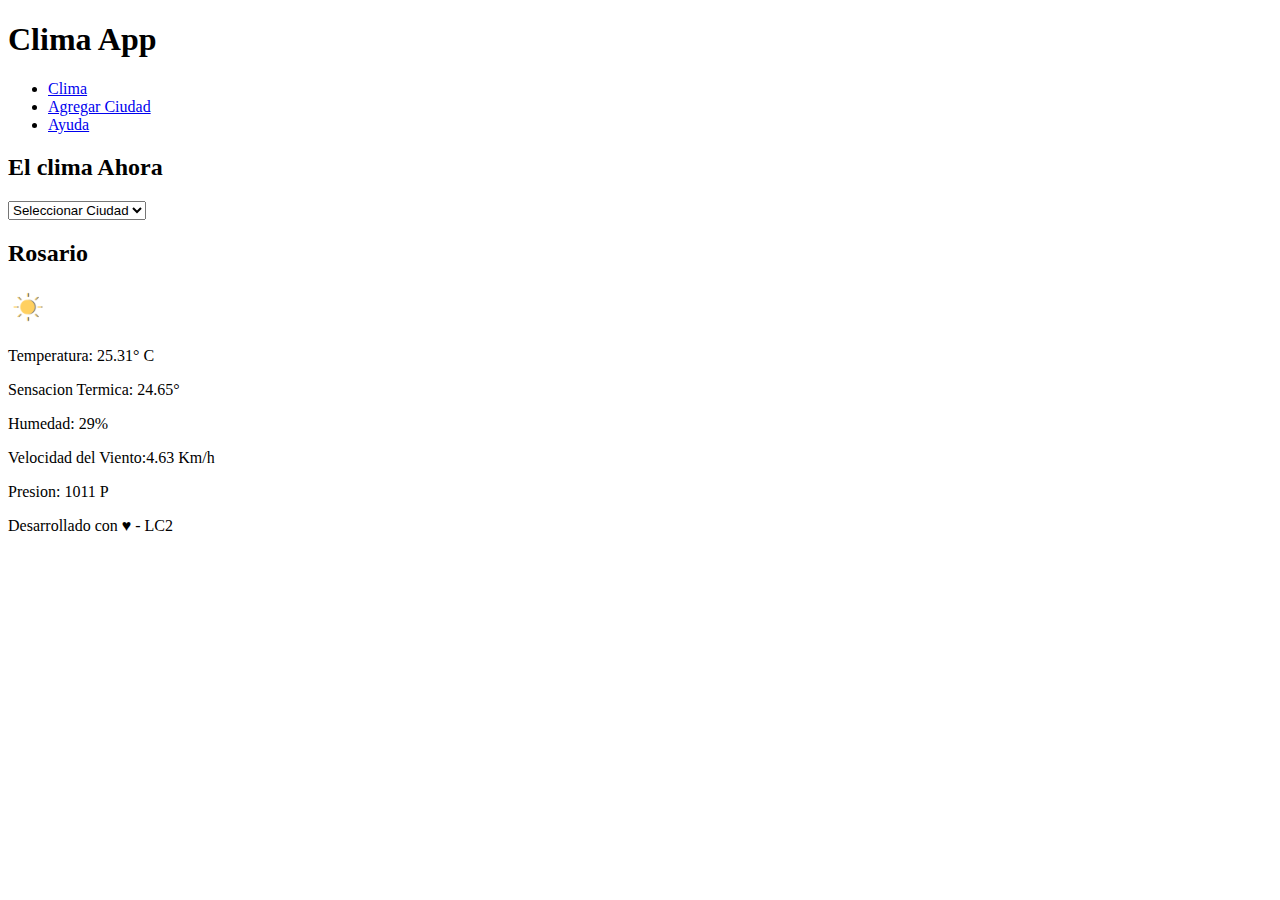
==== index.html @ aecb7f99 "Tp Integrados Primera Etapa" ====
<!DOCTYPE html>
<html lang="es">
<head>
<meta charset="UTF-8">
<meta name="viewport" content="width=device-width, initial-scale=1.0">
<title>TUP LC2 - TP Integrador</title>
<!-- Estilos CSS -->
<link rel="stylesheet" href="C:\Users\Usuario\OneDrive\Escritorio\laboratorio2\Tup-lc-clima-app\css\pages\common.css">
</head>
<body>
<header>
<h1>
<span>Clima App</span>
</h1>
<nav>
<ul>
<li class="current-page"><a href="#">Clima</a></li>
<li><a href="/add-city.html">Agregar Ciudad</a></li>
<li><a href="/help.html">Ayuda</a></li>
</ul>
</nav>
</header>
<!-- Contenido principal de la página -->
<main>
<h2>El clima Ahora</h2>
<section id="form-city-list">
    <select name="Seleccionar Ciudad" id="">
        <form action="Seleccionar Ciudad">
            <option value="disable-selected">Seleccionar Ciudad</option>
            <option value="ROSARIO">ROSARIO</option>
            <option value="RAFAELA">RAFAELA</option>
            <submint>Consultar</submint>
        </form>
    </select>
   
<!-- Sección donde se debe colocar el formulario, con el select y el
botón de consultar -->
</section>
<section id="section-weather-result">
    <div>
        <div class="div.card">
            <h2>Rosario</h2>
            <img src="img\sun_weather_icon_152003.png" id="img-sun"alt="" width="40" height="40"/>
            
            <p>Temperatura: 25.31° C </p>
            <P>Sensacion Termica: 24.65°</P>
            <p>Humedad: 29%</p>
            <p>Velocidad del Viento:4.63 Km/h</p>
            <p>Presion: 1011 P</p>
        </div>
    </div>

<!-- Sección donde se debe mostrar el clima de la ciudad -->
</section>
</main>
<footer>
<p>
Desarrollado con ♥ - LC2
</p>
</footer>
</body>
</html>
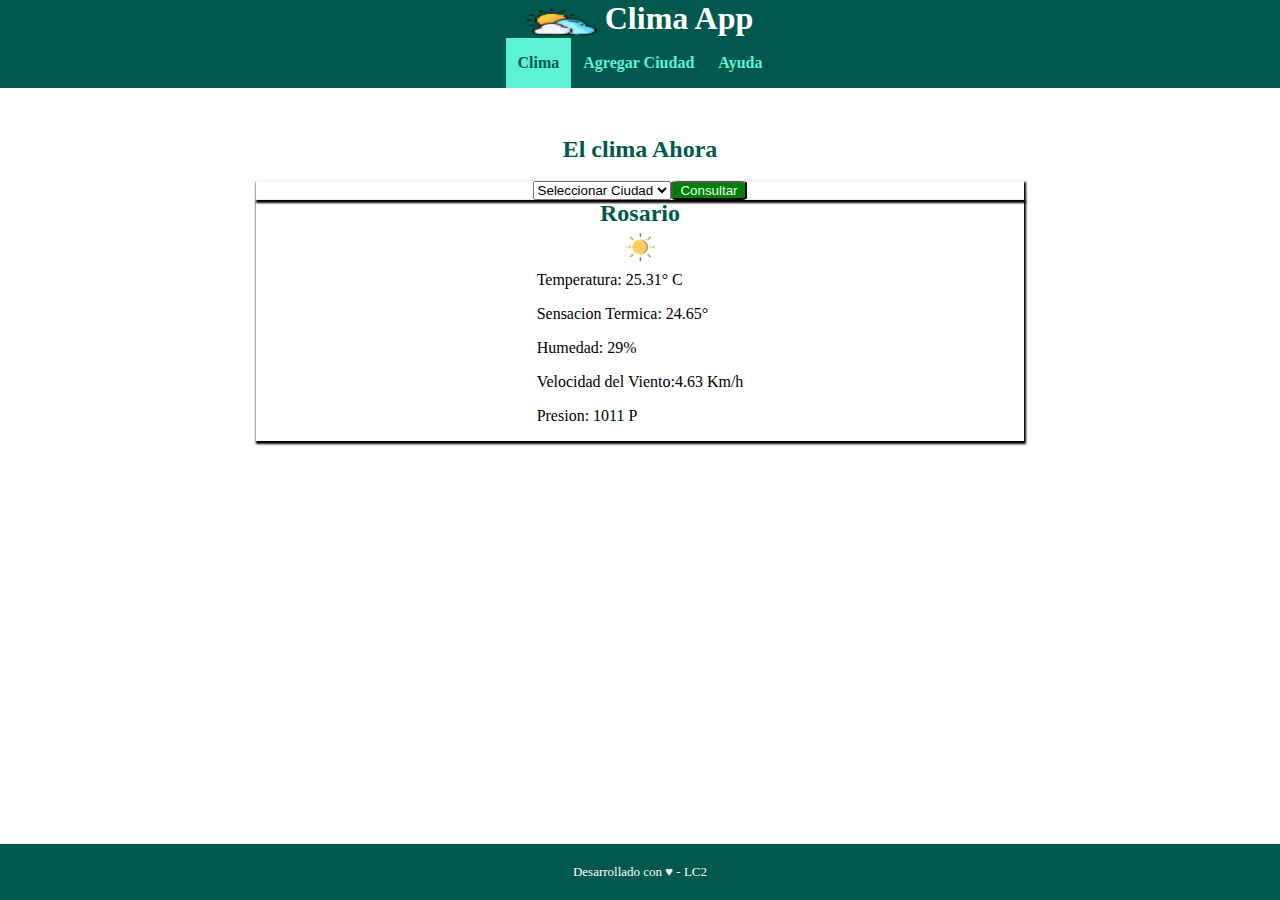
==== commit 1ec46c92: "TP parte 2" ====
--- a/index.html
+++ b/index.html
@@ -5,11 +5,12 @@
 <meta name="viewport" content="width=device-width, initial-scale=1.0">
 <title>TUP LC2 - TP Integrador</title>
 <!-- Estilos CSS -->
-<link rel="stylesheet" href="C:\Users\Usuario\OneDrive\Escritorio\laboratorio2\Tup-lc-clima-app\css\pages\common.css">
+<link rel="stylesheet" href="css\pages\index.css">
 </head>
 <body>
 <header>
 <h1>
+<img src="img\nube.png" width="32" height="32">      
 <span>Clima App</span>
 </h1>
 <nav>
@@ -23,16 +24,20 @@
 <!-- Contenido principal de la página -->
 <main>
 <h2>El clima Ahora</h2>
+<br>
 <section id="form-city-list">
     <select name="Seleccionar Ciudad" id="">
         <form action="Seleccionar Ciudad">
             <option value="disable-selected">Seleccionar Ciudad</option>
+            <submit>Consultar</submit>
+            <br>
+            <br>
             <option value="ROSARIO">ROSARIO</option>
             <option value="RAFAELA">RAFAELA</option>
-            <submint>Consultar</submint>
         </form>
     </select>
-   
+    <br>
+   <button style="background-color: green ; height: 10%; width: 10% ; border: 15%; border-radius: 10%;">Consultar</button>
 <!-- Sección donde se debe colocar el formulario, con el select y el
 botón de consultar -->
 </section>
@@ -41,12 +46,14 @@
         <div class="div.card">
             <h2>Rosario</h2>
             <img src="img\sun_weather_icon_152003.png" id="img-sun"alt="" width="40" height="40"/>
-            
-            <p>Temperatura: 25.31° C </p>
+           
+           
+            <p >Temperatura: 25.31° C </p>
             <P>Sensacion Termica: 24.65°</P>
             <p>Humedad: 29%</p>
             <p>Velocidad del Viento:4.63 Km/h</p>
             <p>Presion: 1011 P</p>
+      
         </div>
     </div>
 
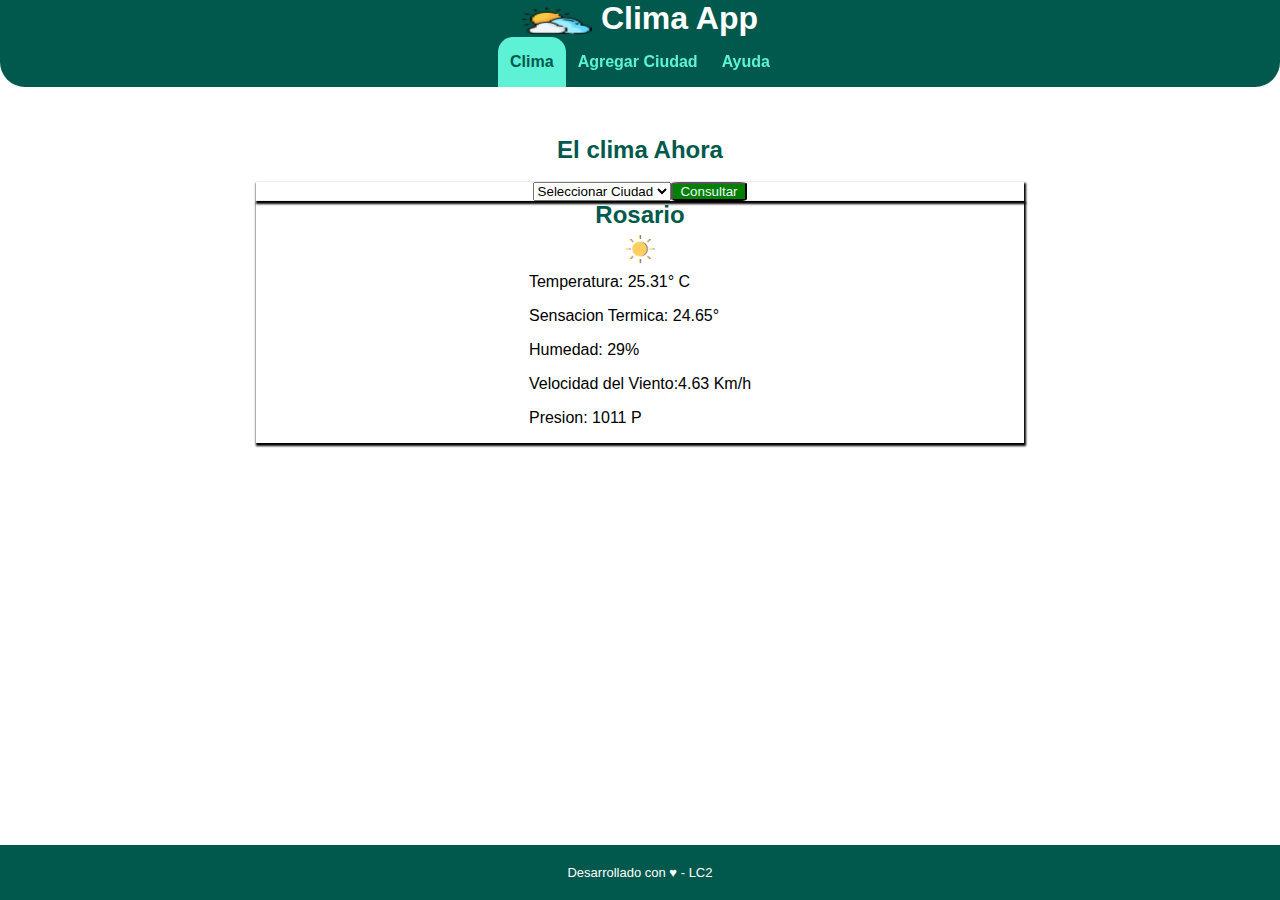
==== commit db897e10: "parte 3" ====
--- a/index.html
+++ b/index.html
@@ -1,69 +1,74 @@
 <!DOCTYPE html>
 <html lang="es">
+
 <head>
-<meta charset="UTF-8">
-<meta name="viewport" content="width=device-width, initial-scale=1.0">
-<title>TUP LC2 - TP Integrador</title>
-<!-- Estilos CSS -->
-<link rel="stylesheet" href="css\pages\index.css">
+    <meta charset="UTF-8">
+    <meta name="viewport" content="width=device-width, initial-scale=1.0">
+    <title>TUP LC2 - TP Integrador</title>
+    <!-- Estilos CSS -->
+    <link rel="stylesheet" href="css\pages\index.css">
 </head>
+
 <body>
-<header>
-<h1>
-<img src="img\nube.png" width="32" height="32">      
-<span>Clima App</span>
-</h1>
-<nav>
-<ul>
-<li class="current-page"><a href="#">Clima</a></li>
-<li><a href="/add-city.html">Agregar Ciudad</a></li>
-<li><a href="/help.html">Ayuda</a></li>
-</ul>
-</nav>
-</header>
-<!-- Contenido principal de la página -->
-<main>
-<h2>El clima Ahora</h2>
-<br>
-<section id="form-city-list">
-    <select name="Seleccionar Ciudad" id="">
-        <form action="Seleccionar Ciudad">
-            <option value="disable-selected">Seleccionar Ciudad</option>
-            <submit>Consultar</submit>
+    <header>
+        <h1>
+            <img src="img\nube.png" width="32" height="32">
+            <span>Clima App</span>
+        </h1>
+        <nav>
+            <ul>
+                <li class="current-page"><a href="#">Clima</a></li>
+                <li><a href="/add-city.html">Agregar Ciudad</a></li>
+                <li><a href="/help.html">Ayuda</a></li>
+            </ul>
+        </nav>
+    </header>
+    <!-- Contenido principal de la página -->
+    <main>
+        <h2>El clima Ahora</h2>
+        <br>
+        <section id="form-city-list">
+            <select name="Seleccionar Ciudad" id="">
+                <form action="Seleccionar Ciudad">
+                    <option value="disable-selected">Seleccionar Ciudad</option>
+                    <button style="background-color: #00594c;">Consultar</button>
+                    <br>
+                    <br>
+                    <option value="ROSARIO">ROSARIO</option>
+                    <option value="RAFAELA">RAFAELA</option>
+                </form>
+            </select>
             <br>
-            <br>
-            <option value="ROSARIO">ROSARIO</option>
-            <option value="RAFAELA">RAFAELA</option>
-        </form>
-    </select>
-    <br>
-   <button style="background-color: green ; height: 10%; width: 10% ; border: 15%; border-radius: 10%;">Consultar</button>
-<!-- Sección donde se debe colocar el formulario, con el select y el
+
+            <button
+                style="background-color: green ; height: 10%; width: 10% ; border: 15%; border-radius: 10%;">Consultar</button>
+            <!-- Sección donde se debe colocar el formulario, con el select y el
 botón de consultar -->
-</section>
-<section id="section-weather-result">
-    <div>
-        <div class="div.card">
-            <h2>Rosario</h2>
-            <img src="img\sun_weather_icon_152003.png" id="img-sun"alt="" width="40" height="40"/>
-           
-           
-            <p >Temperatura: 25.31° C </p>
-            <P>Sensacion Termica: 24.65°</P>
-            <p>Humedad: 29%</p>
-            <p>Velocidad del Viento:4.63 Km/h</p>
-            <p>Presion: 1011 P</p>
-      
-        </div>
-    </div>
+        </section>
+        <section id="section-weather-result">
+            <div>
+                <div class="div.card">
+                    <h2>Rosario</h2>
+                    <img src="img\sun_weather_icon_152003.png" id="img-sun" alt="" width="40" height="40" />
 
-<!-- Sección donde se debe mostrar el clima de la ciudad -->
-</section>
-</main>
-<footer>
-<p>
-Desarrollado con ♥ - LC2
-</p>
-</footer>
+
+                    <p>Temperatura: 25.31° C </p>
+                    <P>Sensacion Termica: 24.65°</P>
+                    <p>Humedad: 29%</p>
+                    <p>Velocidad del Viento:4.63 Km/h</p>
+                    <p>Presion: 1011 P</p>
+
+                </div>
+            </div>
+
+            <!-- Sección donde se debe mostrar el clima de la ciudad -->
+        </section>
+    </main>
+    <footer>
+        <p>
+            Desarrollado con ♥ - LC2
+        </p>
+    </footer>
 </body>
+
 </html>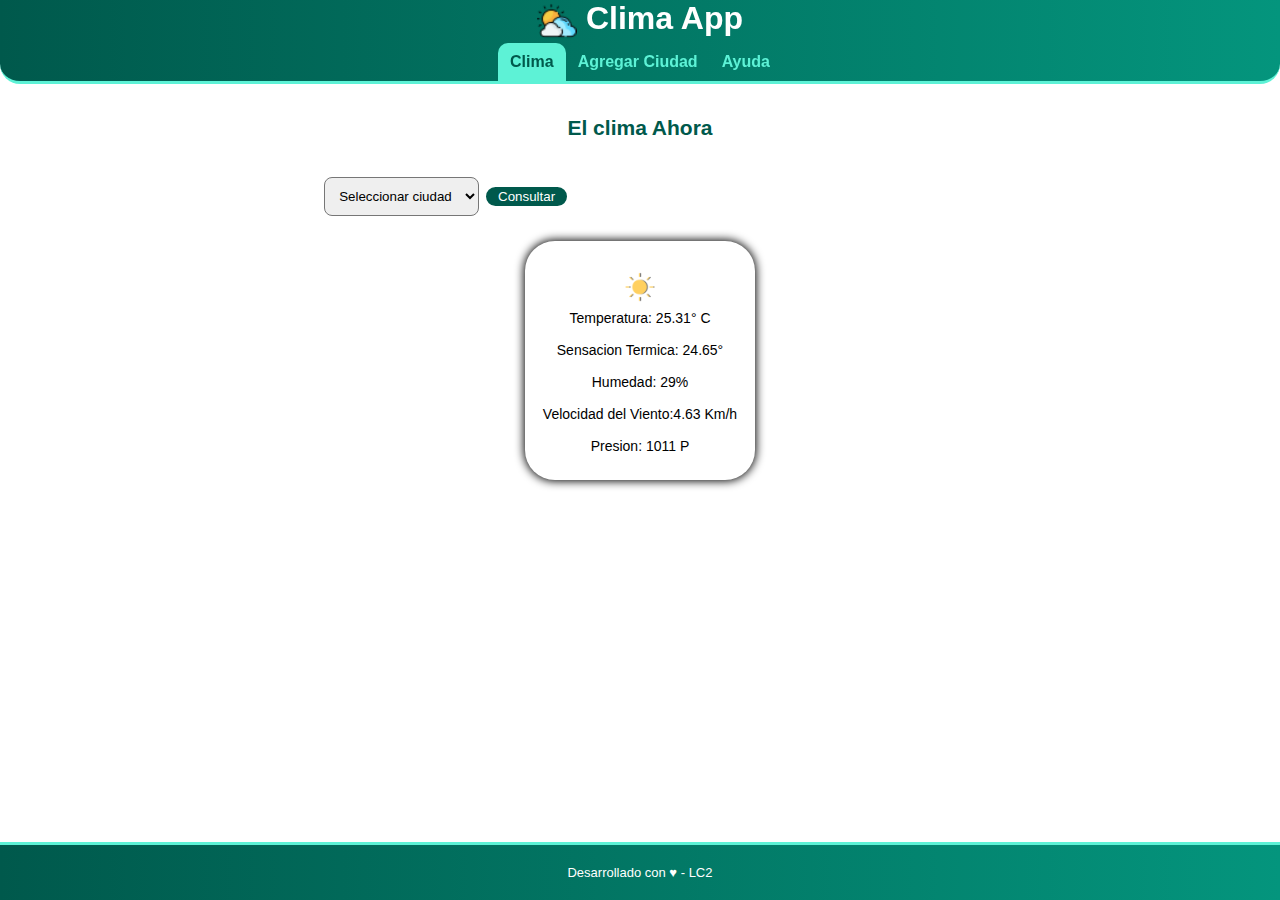
==== commit 9e4fd65b: "-tpTerminado" ====
--- a/index.html
+++ b/index.html
@@ -6,7 +6,8 @@
     <meta name="viewport" content="width=device-width, initial-scale=1.0">
     <title>TUP LC2 - TP Integrador</title>
     <!-- Estilos CSS -->
-    <link rel="stylesheet" href="css\pages\index.css">
+    <link rel="stylesheet" href="./css/pages/index.css">
+    <link rel="stylesheet" href="./css/common.css">
 </head>
 
 <body>
@@ -28,35 +29,30 @@
         <h2>El clima Ahora</h2>
         <br>
         <section id="form-city-list">
-            <select name="Seleccionar Ciudad" id="">
-                <form action="Seleccionar Ciudad">
-                    <option value="disable-selected">Seleccionar Ciudad</option>
-                    <button style="background-color: #00594c;">Consultar</button>
-                    <br>
-                    <br>
-                    <option value="ROSARIO">ROSARIO</option>
-                    <option value="RAFAELA">RAFAELA</option>
-                </form>
+            <form action="#">
+                <select class="city" name="select" id="select">
+                    <option value="" disabled selected>Seleccionar ciudad</option>
+                </select>
+                <input class="btn" type="button" id="btnSelect" value="Consultar" onclick="seleccionarCiudad()">
+                </div>
+            </form>
             </select>
             <br>
-
-            <button
-                style="background-color: green ; height: 10%; width: 10% ; border: 15%; border-radius: 10%;">Consultar</button>
             <!-- Sección donde se debe colocar el formulario, con el select y el
 botón de consultar -->
         </section>
         <section id="section-weather-result">
             <div>
                 <div class="div.card">
-                    <h2>Rosario</h2>
+                    <h2 id="ciu"></h2>
                     <img src="img\sun_weather_icon_152003.png" id="img-sun" alt="" width="40" height="40" />
 
 
-                    <p>Temperatura: 25.31° C </p>
-                    <P>Sensacion Termica: 24.65°</P>
-                    <p>Humedad: 29%</p>
-                    <p>Velocidad del Viento:4.63 Km/h</p>
-                    <p>Presion: 1011 P</p>
+                    <p id="Temp">Temperatura: 25.31° C </p>
+                    <P id="Sen">Sensacion Termica: 24.65°</P>
+                    <p id="Hum">Humedad: 29%</p>
+                    <p id="vel">Velocidad del Viento:4.63 Km/h</p>
+                    <p id="pre">Presion: 1011 P</p>
 
                 </div>
             </div>
@@ -69,6 +65,7 @@
             Desarrollado con ♥ - LC2
         </p>
     </footer>
+    <script src="./js/page/index.js" defer></script>
 </body>
 
 </html>--- a/css/pages/index.css
+++ b/css/pages/index.css
@@ -0,0 +1,55 @@
+main section#form-city-list form{
+    flex-direction: row;  
+    gap: 3%;
+    padding: 5px; 
+    display: flex;
+    text-align: center;
+    justify-content: center;
+    align-items: center;
+}
+
+main #section-weather-result{
+    text-align: center;
+    box-shadow: 0px 0px 10px 1px #000;
+    border-radius: 30px;
+    max-width: 230px;
+    padding: 10px;
+    margin: 0 auto;
+    margin-top: 20px;
+    display: flex;
+    justify-content:center;
+    text-decoration: dashed;
+    text-align: center;
+}
+
+main #form-city-list button{
+    color: white;
+    background-color: var(--color-theme);
+    border-color: var(--color-theme) ;
+    border-style: solid;
+    border-radius: 10px;
+    padding-left: 10px; 
+    padding-right: 10px;
+    padding: 10px;
+    display: flex;
+    justify-content: center;
+    text-align: center;
+}
+
+main #form-city-list select {
+    padding: 10px;
+    border-radius: 8px;
+    text-align: center;
+    justify-content: center;
+    align-items: center;
+}
+main section {
+    display: flex;
+    justify-content:center;
+    text-decoration: dashed;
+    text-align: center;
+}
+            
+
+
+            --- a/css/common.css
+++ b/css/common.css
@@ -0,0 +1,182 @@
+* {
+    box-sizing: border-box;
+    margin: 0;
+    padding: 0;
+    font-family: 'Lucida Sans', 'Lucida Sans Regular', 'Lucida Grande', 'Lucida Sans Unicode', Geneva, Verdana, sans-serif;
+}
+
+:root {
+    /* Declaro variables CSS con colores principales */
+    --color-theme: #00594c;
+    --color-active: #5df2d6;
+    --color-back-active: #04957d;
+    --color-gradient: linear-gradient(to right, var(--color-theme),
+            var(--color-back-active));
+}
+
+body {
+    height: 100%;
+    width: 100%;
+    text-align: center;
+    justify-content: center;
+}
+
+ul {
+    list-style: none;
+    padding: 0;
+    margin: 0;
+}
+
+button,
+a {
+    user-select: none;
+    -webkit-user-select: none;
+    
+}
+
+header {
+    position: fixed;
+    top: 0;
+    width: 100%;
+    background: var(--color-gradient);
+    border-color: var(--color-active);
+    border-bottom-style: solid;
+    border-bottom-right-radius: 20px ;
+    border-bottom-left-radius: 20px ;
+}
+
+nav>ul {
+    display: flex;
+    justify-content: space-between;
+    justify-content: center;
+}
+
+nav li {
+    flex:
+        0 0 auto;
+}
+
+nav li a {
+    display: block;
+    padding: 10px 12px;
+    text-align: center;
+    text-decoration: none;
+    font-size: 1em;
+    font-weight: bold;
+    color: var(--color-active);
+    border-top-right-radius: 10px ;
+    border-top-left-radius: 10px ;
+}
+
+nav li.current-page a {
+    color: var(--color-theme);
+    background-color: var(--color-active);
+    pointer-events: none;
+}
+
+main {
+    margin-top: 100px;
+    overflow: auto;
+    /* padding: 16px; */
+    padding-bottom: 60px;
+    height: calc(100% - 120px);
+    font-size: 14px;
+    margin-bottom: 10px;
+}
+
+h1 {
+    text-align: center;
+    margin: 0;
+    color: white;
+    margin-bottom: 2px;
+}
+
+h1>img {
+    width: 40px;
+    vertical-align: middle;
+    height: 40px;
+}
+
+h2 {
+    color: var(--color-theme);
+    margin: 16px 0;
+    text-align: center;
+}
+
+h3 {
+    color: var(--color-theme);
+    margin: 8px 0;
+}
+
+main section {
+    display: flex;
+    justify-content: space-around;
+    
+}
+
+main section form{
+    display: flex;
+    flex-direction: column;
+    justify-content: space-between;
+    align-items: center;
+    gap: 3px;  
+}
+
+main section form .flex-item input{
+    padding: 5px;
+}
+
+main section form .btn{
+    color: white;
+    background-color: var(--color-theme);
+    border-color: var(--color-theme) ;
+    border-style: solid;
+    border-radius: 10px;
+    padding-left: 10px; 
+    padding-right: 10px;
+}
+
+form .alert{
+    margin-top: 10px;
+    color: white;
+    border-style: solid;
+    border-radius: 15px;
+    padding: 10px;
+    width: 100%;
+    text-align: center;
+}
+
+footer {
+    position: fixed;
+    bottom: 0px;
+    background: var(--color-gradient);
+    width: 100%;
+    text-align: center;
+    padding-top: 10px;
+    padding-bottom: 10px;
+    border-color: var(--color-active);
+    border-top-style: solid;
+}
+
+footer p {
+    font-size: small;
+    color: white;
+}
+
+main p {
+    margin-bottom: 16px;
+}
+
+/* Media Query: Estilos a aplicar sólo en pantallas mayores a 400px */
+@media (min-width: 400px) {
+    main {
+        padding-left: 10%;
+        padding-right: 10%;
+    }
+
+    footer {
+        padding-top: 20px;
+        padding-bottom: 20px;
+    }
+}
+
